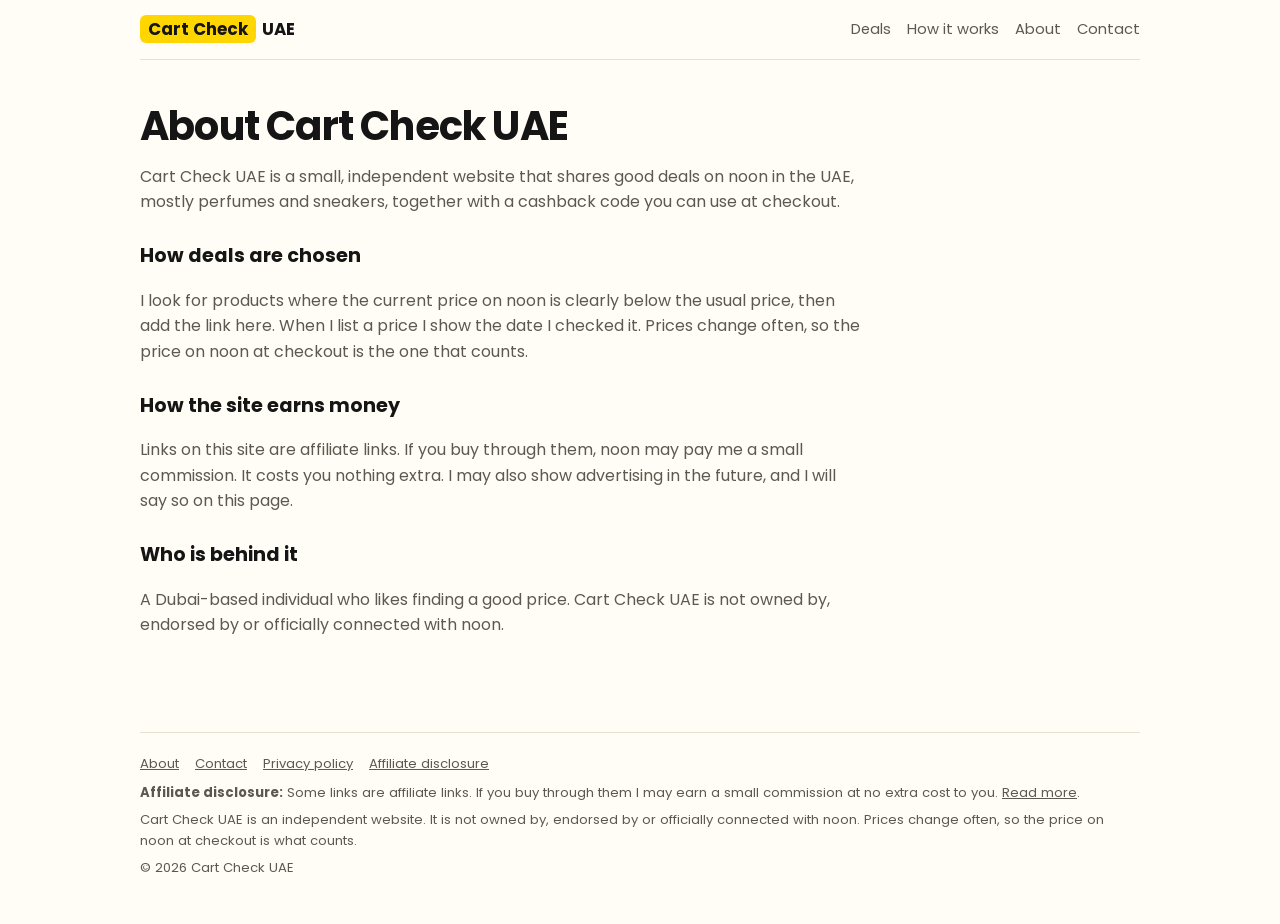
==== about.html @ 0d457709 "Add files via upload" ====
<!doctype html>
<html lang="en"><head><meta charset="utf-8"><meta name="viewport" content="width=device-width, initial-scale=1">
<title>About Cart Check UAE</title><meta name="description" content="What Cart Check UAE is, how deals are chosen and how the site earns money.">
<link rel="stylesheet" href="https://fonts.googleapis.com/css2?family=Poppins:wght@400;600;700&display=swap"><link rel="stylesheet" href="style.css"></head><body><div class="wrap"><nav aria-label="Main"><a class="logo" href="index.html"><span>Cart Check</span>UAE</a><ul><li><a href="index.html#deals">Deals</a></li><li><a href="index.html#how">How it works</a></li><li><a href="about.html">About</a></li><li><a href="contact.html">Contact</a></li></ul></nav><main class="page"><h1>About Cart Check UAE</h1>
<p>Cart Check UAE is a small, independent website that shares good deals on noon in the UAE, mostly perfumes and sneakers, together with a cashback code you can use at checkout.</p>
<h2>How deals are chosen</h2><p>I look for products where the current price on noon is clearly below the usual price, then add the link here. When I list a price I show the date I checked it. Prices change often, so the price on noon at checkout is the one that counts.</p>
<h2>How the site earns money</h2><p>Links on this site are affiliate links. If you buy through them, noon may pay me a small commission. It costs you nothing extra. I may also show advertising in the future, and I will say so on this page.</p>
<h2>Who is behind it</h2><p>A Dubai-based individual who likes finding a good price. Cart Check UAE is not owned by, endorsed by or officially connected with noon.</p></main><footer><ul><li><a href="about.html">About</a></li><li><a href="contact.html">Contact</a></li><li><a href="privacy.html">Privacy policy</a></li><li><a href="disclosure.html">Affiliate disclosure</a></li></ul><p><b>Affiliate disclosure:</b> Some links are affiliate links. If you buy through them I may earn a small commission at no extra cost to you. <a href="disclosure.html">Read more</a>.</p><p>Cart Check UAE is an independent website. It is not owned by, endorsed by or officially connected with noon. Prices change often, so the price on noon at checkout is what counts.</p><p>&copy; 2026 Cart Check UAE</p></footer></div></body></html>
---- style.css ----
:root{--bg:#fffdf5;--card:#fff;--fg:#151515;--muted:#5c5a50;--line:#e6e1cc;--accent:#ffd600;--ink:#151515;--red:#c81e32}
@media (prefers-color-scheme:dark){:root{--bg:#121110;--card:#1c1b19;--fg:#f4f1e6;--muted:#a9a592;--line:#33312b;--red:#ff6b7a}}
*{box-sizing:border-box}
html{scroll-behavior:smooth}
body{margin:0;background:var(--bg);color:var(--fg);font:16px/1.6 Poppins,system-ui,sans-serif;padding-left:max(16px,env(safe-area-inset-left,0px));padding-right:max(16px,env(safe-area-inset-right,0px))}
.wrap{max-width:1000px;margin:0 auto}
a{color:inherit}
nav{display:flex;flex-wrap:wrap;gap:6px 18px;align-items:center;justify-content:space-between;padding:16px 0;border-bottom:1px solid var(--line)}
.logo{font-weight:700;text-decoration:none;font-size:1.05rem}
.logo span{background:var(--accent);color:var(--ink);padding:2px 8px;border-radius:6px;margin-right:6px}
nav ul{display:flex;gap:16px;list-style:none;margin:0;padding:0;font-size:.92rem}
nav ul a{text-decoration:none;color:var(--muted)}nav ul a:hover{color:var(--fg)}
.hero{padding:44px 0 26px}
.kicker{font-size:.78rem;letter-spacing:.12em;text-transform:uppercase;color:var(--muted)}
h1{font-size:clamp(2rem,6vw,3.3rem);line-height:1.1;margin:10px 0 12px;letter-spacing:-.02em}
h1 mark{background:var(--accent);color:var(--ink);padding:0 .15em;border-radius:6px}
.lead{color:var(--muted);max-width:58ch;font-size:1.05rem;margin:0 0 22px}
.code{display:flex;flex-wrap:wrap;gap:12px 16px;align-items:center;background:var(--accent);color:var(--ink);border-radius:18px;padding:18px 20px;margin:0 0 8px}
.code b{font-size:2rem;letter-spacing:.07em;background:var(--ink);color:#ffd600;border-radius:12px;padding:2px 16px}
.code p{margin:0;flex:1 1 230px;font-size:.93rem}
button{font:inherit;cursor:pointer}
.copy{border:2px solid var(--ink);background:transparent;color:var(--ink);border-radius:10px;padding:8px 16px;font-weight:600}
.fine{font-size:.8rem;color:var(--muted);margin:0 0 6px}
h2.sec{font-size:1.5rem;margin:40px 0 4px}
.sub2{color:var(--muted);margin:0 0 16px}
.search input{width:100%;border:2px solid var(--line);background:var(--card);color:var(--fg);border-radius:14px;padding:13px 16px;font:inherit}
.search input:focus{outline:3px solid var(--accent);border-color:var(--fg)}
.chips{display:flex;flex-wrap:wrap;gap:8px;margin:12px 0 18px}
.chip{border:1.5px solid var(--line);background:var(--card);color:var(--fg);border-radius:999px;padding:6px 15px;font-size:.9rem}
.chip[aria-pressed=true]{background:var(--fg);color:var(--bg);border-color:var(--fg)}
.grid{display:grid;grid-template-columns:repeat(auto-fill,minmax(240px,1fr));gap:14px;padding:0;margin:0;list-style:none}
.item{background:var(--card);border:1px solid var(--line);border-radius:16px;padding:16px;display:flex;flex-direction:column;gap:6px;min-width:0}
.item small{color:var(--muted);text-transform:uppercase;letter-spacing:.08em;font-size:.7rem}
.item h3{font-size:1rem;margin:0;line-height:1.35}
.price{font-weight:700;font-size:1.3rem}
.price s{color:var(--muted);font-weight:400;font-size:.9rem;margin-left:6px}
.price em{display:block;font-style:normal;font-weight:400;font-size:.72rem;color:var(--muted)}
.nop{font-size:.88rem;color:var(--muted)}
.go{margin-top:auto;text-align:center;background:var(--accent);color:var(--ink);text-decoration:none;font-weight:700;border-radius:10px;padding:10px 12px}
.empty{color:var(--muted);padding:24px 0}
.steps{display:grid;grid-template-columns:repeat(auto-fit,minmax(220px,1fr));gap:14px;padding:0;margin:0;list-style:none;counter-reset:s}
.steps li{background:var(--card);border:1px solid var(--line);border-radius:16px;padding:16px 16px 16px 58px;position:relative;min-width:0}
.steps li:before{counter-increment:s;content:counter(s);position:absolute;left:16px;top:14px;width:30px;height:30px;border-radius:50%;background:var(--accent);color:var(--ink);font-weight:700;display:grid;place-items:center}
.row{display:flex;flex-wrap:wrap;gap:8px}
details{border-top:1px solid var(--line);padding:12px 0}
details:last-of-type{border-bottom:1px solid var(--line)}
summary{cursor:pointer;font-weight:600}
details p{margin:8px 0 0;color:var(--muted)}
.page{padding:34px 0;max-width:720px}
.page h1{font-size:clamp(1.8rem,5vw,2.5rem)}
.page h2{font-size:1.2rem;margin:26px 0 4px}
.page p,.page li{color:var(--muted)}
footer{border-top:1px solid var(--line);margin-top:44px;padding:20px 0 40px;color:var(--muted);font-size:.82rem}
footer p{margin:6px 0}
footer ul{display:flex;flex-wrap:wrap;gap:6px 16px;list-style:none;padding:0;margin:0 0 8px}
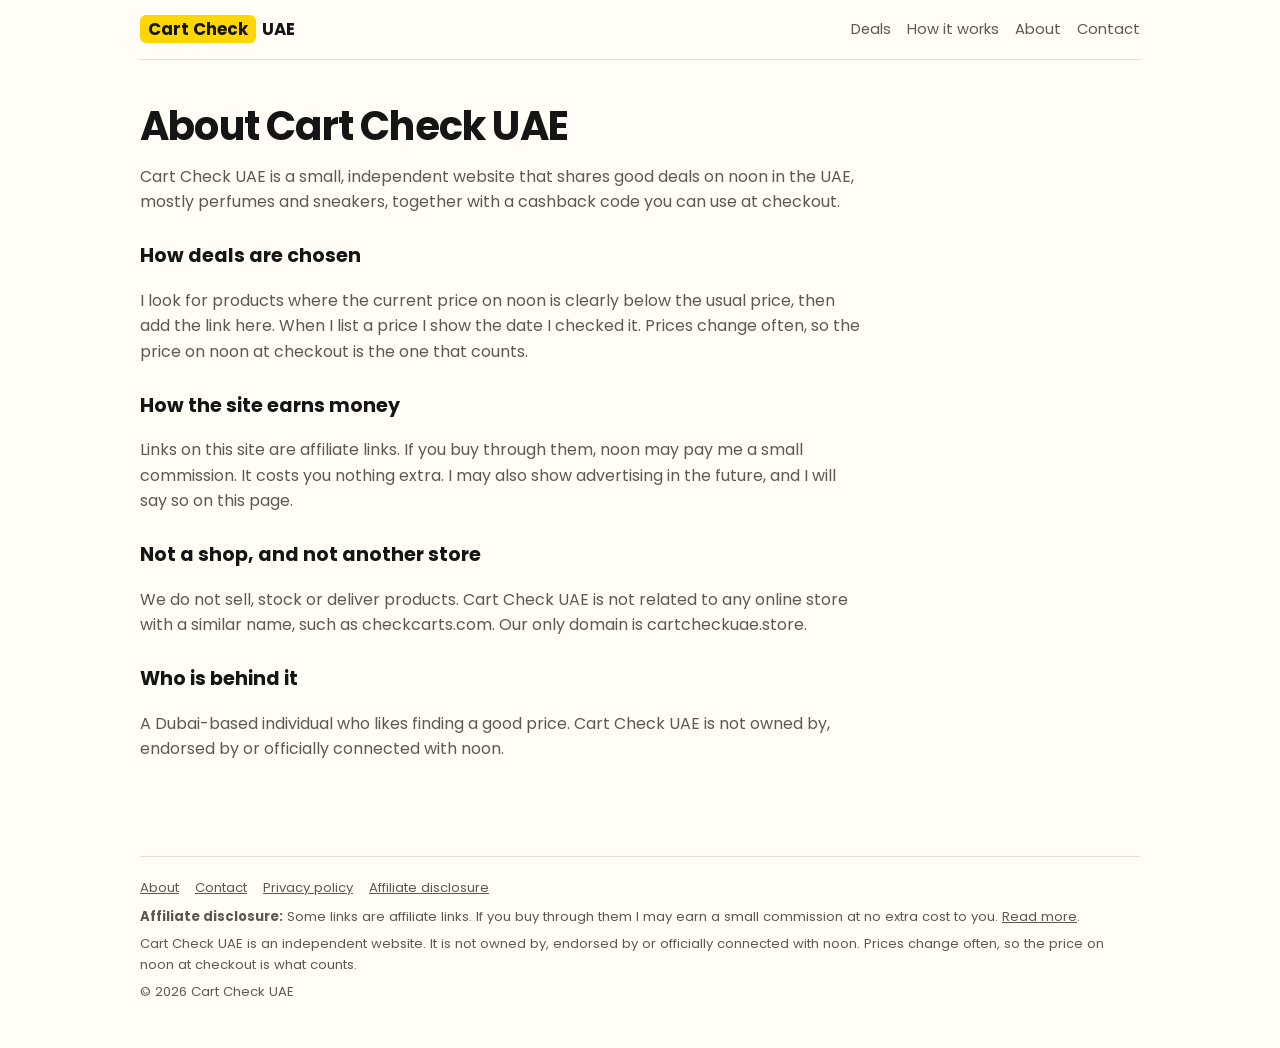
==== commit 81a5face: "Add files via upload" ====
--- a/about.html
+++ b/about.html
@@ -5,4 +5,5 @@
 <p>Cart Check UAE is a small, independent website that shares good deals on noon in the UAE, mostly perfumes and sneakers, together with a cashback code you can use at checkout.</p>
 <h2>How deals are chosen</h2><p>I look for products where the current price on noon is clearly below the usual price, then add the link here. When I list a price I show the date I checked it. Prices change often, so the price on noon at checkout is the one that counts.</p>
 <h2>How the site earns money</h2><p>Links on this site are affiliate links. If you buy through them, noon may pay me a small commission. It costs you nothing extra. I may also show advertising in the future, and I will say so on this page.</p>
+<h2>Not a shop, and not another store</h2><p>We do not sell, stock or deliver products. Cart Check UAE is not related to any online store with a similar name, such as checkcarts.com. Our only domain is cartcheckuae.store.</p>
 <h2>Who is behind it</h2><p>A Dubai-based individual who likes finding a good price. Cart Check UAE is not owned by, endorsed by or officially connected with noon.</p></main><footer><ul><li><a href="about.html">About</a></li><li><a href="contact.html">Contact</a></li><li><a href="privacy.html">Privacy policy</a></li><li><a href="disclosure.html">Affiliate disclosure</a></li></ul><p><b>Affiliate disclosure:</b> Some links are affiliate links. If you buy through them I may earn a small commission at no extra cost to you. <a href="disclosure.html">Read more</a>.</p><p>Cart Check UAE is an independent website. It is not owned by, endorsed by or officially connected with noon. Prices change often, so the price on noon at checkout is what counts.</p><p>&copy; 2026 Cart Check UAE</p></footer></div></body></html>
--- a/style.css
+++ b/style.css
@@ -53,3 +53,4 @@
 footer{border-top:1px solid var(--line);margin-top:44px;padding:20px 0 40px;color:var(--muted);font-size:.82rem}
 footer p{margin:6px 0}
 footer ul{display:flex;flex-wrap:wrap;gap:6px 16px;list-style:none;padding:0;margin:0 0 8px}
+.own{background:var(--card);border:1px solid var(--line);border-radius:16px;padding:18px;display:grid;gap:14px}.own .go{padding:10px 16px;margin:0}.go.alt{background:transparent;border:2px solid var(--fg);color:var(--fg)}
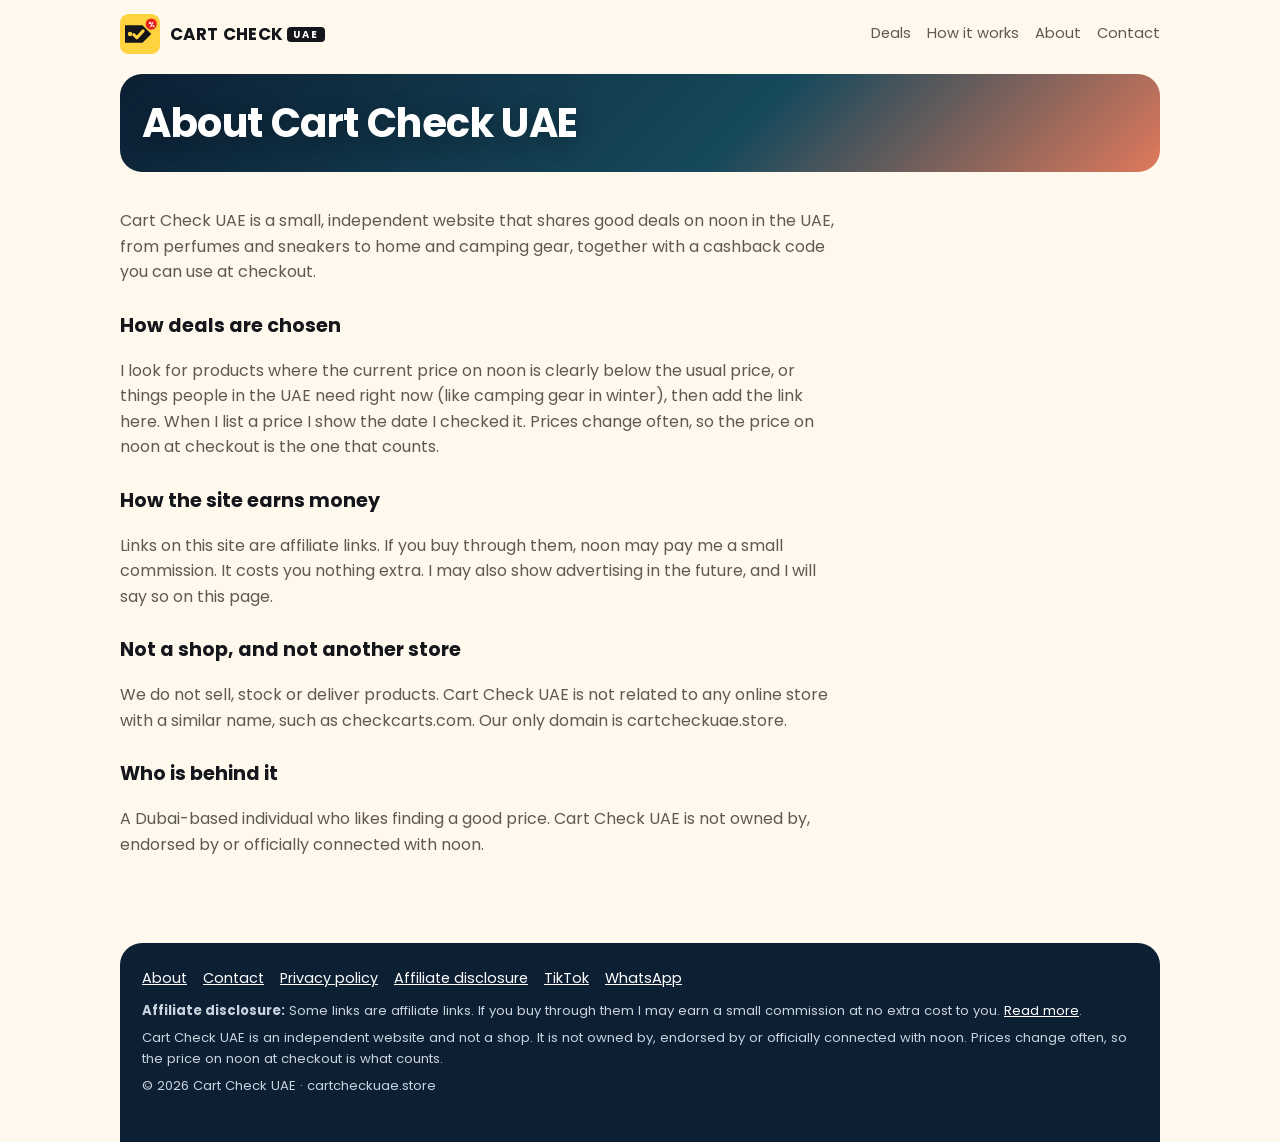
==== commit f5795b00: "Add files via upload" ====
--- a/about.html
+++ b/about.html
@@ -1,9 +1,10 @@
 <!doctype html>
 <html lang="en"><head><meta charset="utf-8"><meta name="viewport" content="width=device-width, initial-scale=1">
 <title>About Cart Check UAE</title><meta name="description" content="What Cart Check UAE is, how deals are chosen and how the site earns money.">
-<link rel="stylesheet" href="https://fonts.googleapis.com/css2?family=Poppins:wght@400;600;700&display=swap"><link rel="stylesheet" href="style.css"></head><body><div class="wrap"><nav aria-label="Main"><a class="logo" href="index.html"><span>Cart Check</span>UAE</a><ul><li><a href="index.html#deals">Deals</a></li><li><a href="index.html#how">How it works</a></li><li><a href="about.html">About</a></li><li><a href="contact.html">Contact</a></li></ul></nav><main class="page"><h1>About Cart Check UAE</h1>
-<p>Cart Check UAE is a small, independent website that shares good deals on noon in the UAE, mostly perfumes and sneakers, together with a cashback code you can use at checkout.</p>
-<h2>How deals are chosen</h2><p>I look for products where the current price on noon is clearly below the usual price, then add the link here. When I list a price I show the date I checked it. Prices change often, so the price on noon at checkout is the one that counts.</p>
+<meta property="og:title" content="About Cart Check UAE"><meta property="og:description" content="What Cart Check UAE is, how deals are chosen and how the site earns money."><meta name="theme-color" content="#0c1f33">
+<link rel="icon" href="data:image/svg+xml,%3Csvg xmlns='http://www.w3.org/2000/svg' viewBox='0 0 64 64'%3E%3Crect width='64' height='64' rx='14' fill='%23ffd23f'/%3E%3Cpath d='M8 18h28l14 14-14 14H8z' fill='%23111'/%3E%3Cpath d='M20 33l5 5 10-11' fill='none' stroke='%23ffd23f' stroke-width='5' stroke-linecap='round' stroke-linejoin='round'/%3E%3Ccircle cx='50' cy='16' r='10' fill='%23e5231b'/%3E%3C/svg%3E"><link rel="stylesheet" href="https://fonts.googleapis.com/css2?family=Poppins:wght@400;600;700&display=swap"><link rel="stylesheet" href="style.css"></head><body><div class="wrap"><nav aria-label="Main"><a class="logo" href="index.html"><svg viewBox="0 0 64 64" aria-hidden="true"><rect width="64" height="64" rx="14" fill="#ffd23f"/><path d="M8 18h28l14 14-14 14H8z" fill="#14161c"/><circle cx="16" cy="32" r="3.5" fill="#ffd23f"/><path d="M22 33l5 5 10-11" fill="none" stroke="#ffd23f" stroke-width="5" stroke-linecap="round" stroke-linejoin="round"/><circle cx="50" cy="16" r="10" fill="#e5231b" stroke="#ffd23f" stroke-width="2"/><text x="50" y="20" text-anchor="middle" font-family="Poppins,Arial" font-weight="700" font-size="11" fill="#fff">%</text></svg><span>CART CHECK<small>UAE</small></span></a><ul><li><a href="index.html#deals">Deals</a></li><li><a href="index.html#how">How it works</a></li><li><a href="about.html">About</a></li><li><a href="contact.html">Contact</a></li></ul></nav><header class="pagehead"><h1>About Cart Check UAE</h1></header><main class="page">
+<p>Cart Check UAE is a small, independent website that shares good deals on noon in the UAE, from perfumes and sneakers to home and camping gear, together with a cashback code you can use at checkout.</p>
+<h2>How deals are chosen</h2><p>I look for products where the current price on noon is clearly below the usual price, or things people in the UAE need right now (like camping gear in winter), then add the link here. When I list a price I show the date I checked it. Prices change often, so the price on noon at checkout is the one that counts.</p>
 <h2>How the site earns money</h2><p>Links on this site are affiliate links. If you buy through them, noon may pay me a small commission. It costs you nothing extra. I may also show advertising in the future, and I will say so on this page.</p>
 <h2>Not a shop, and not another store</h2><p>We do not sell, stock or deliver products. Cart Check UAE is not related to any online store with a similar name, such as checkcarts.com. Our only domain is cartcheckuae.store.</p>
-<h2>Who is behind it</h2><p>A Dubai-based individual who likes finding a good price. Cart Check UAE is not owned by, endorsed by or officially connected with noon.</p></main><footer><ul><li><a href="about.html">About</a></li><li><a href="contact.html">Contact</a></li><li><a href="privacy.html">Privacy policy</a></li><li><a href="disclosure.html">Affiliate disclosure</a></li></ul><p><b>Affiliate disclosure:</b> Some links are affiliate links. If you buy through them I may earn a small commission at no extra cost to you. <a href="disclosure.html">Read more</a>.</p><p>Cart Check UAE is an independent website. It is not owned by, endorsed by or officially connected with noon. Prices change often, so the price on noon at checkout is what counts.</p><p>&copy; 2026 Cart Check UAE</p></footer></div></body></html>+<h2>Who is behind it</h2><p>A Dubai-based individual who likes finding a good price. Cart Check UAE is not owned by, endorsed by or officially connected with noon.</p></main><footer><ul><li><a href="about.html">About</a></li><li><a href="contact.html">Contact</a></li><li><a href="privacy.html">Privacy policy</a></li><li><a href="disclosure.html">Affiliate disclosure</a></li><li><a href="https://www.tiktok.com/@cart.check.uae" rel="noopener">TikTok</a></li><li><a href="https://wa.me/971508201589" rel="noopener">WhatsApp</a></li></ul><p><b>Affiliate disclosure:</b> Some links are affiliate links. If you buy through them I may earn a small commission at no extra cost to you. <a href="disclosure.html">Read more</a>.</p><p>Cart Check UAE is an independent website and not a shop. It is not owned by, endorsed by or officially connected with noon. Prices change often, so the price on noon at checkout is what counts.</p><p>&copy; 2026 Cart Check UAE &middot; cartcheckuae.store</p></footer></div></body></html>
--- a/style.css
+++ b/style.css
@@ -1,56 +1,88 @@
-:root{--bg:#fffdf5;--card:#fff;--fg:#151515;--muted:#5c5a50;--line:#e6e1cc;--accent:#ffd600;--ink:#151515;--red:#c81e32}
-@media (prefers-color-scheme:dark){:root{--bg:#121110;--card:#1c1b19;--fg:#f4f1e6;--muted:#a9a592;--line:#33312b;--red:#ff6b7a}}
+:root{--bg:#fff8ec;--card:#ffffff;--fg:#14161c;--muted:#5d5a52;--line:#eadfca;--yellow:#ffd23f;--ink:#14161c;--red:#e5231b;--night:#0c1f33;--teal:#16495c;--sunset:#e0795b;--purple:#6b4bb8;--purple-bg:#f2edff;
+--c-frag:#fde7ef;--c-frag-i:#c2185b;--c-shoes:#e3f2fd;--c-shoes-i:#1565c0;--c-fashion:#fff3d6;--c-fashion-i:#b26a00;--c-home:#e0f4f1;--c-home-i:#00796b;--c-camp:#e8f3df;--c-camp-i:#3d7a1f;--c-other:#eeeeee;--c-other-i:#444}
+@media (prefers-color-scheme:dark){:root:not([data-theme="light"]){--bg:#0b1522;--card:#132235;--fg:#f3efe6;--muted:#a9b3c0;--line:#22344a;--purple-bg:#231c3d;--purple:#b9a2ff;
+--c-frag:#3a1f2b;--c-frag-i:#ff8fb6;--c-shoes:#16314d;--c-shoes-i:#8cc4ff;--c-fashion:#3a2e12;--c-fashion-i:#ffc861;--c-home:#123631;--c-home-i:#6fd9c8;--c-camp:#1d3317;--c-camp-i:#9ed97a;--c-other:#2a2f36;--c-other-i:#ddd;color-scheme:dark}}
 *{box-sizing:border-box}
 html{scroll-behavior:smooth}
 body{margin:0;background:var(--bg);color:var(--fg);font:16px/1.6 Poppins,system-ui,sans-serif;padding-left:max(16px,env(safe-area-inset-left,0px));padding-right:max(16px,env(safe-area-inset-right,0px))}
-.wrap{max-width:1000px;margin:0 auto}
+.wrap{max-width:1040px;margin:0 auto}
 a{color:inherit}
-nav{display:flex;flex-wrap:wrap;gap:6px 18px;align-items:center;justify-content:space-between;padding:16px 0;border-bottom:1px solid var(--line)}
-.logo{font-weight:700;text-decoration:none;font-size:1.05rem}
-.logo span{background:var(--accent);color:var(--ink);padding:2px 8px;border-radius:6px;margin-right:6px}
-nav ul{display:flex;gap:16px;list-style:none;margin:0;padding:0;font-size:.92rem}
+button{font:inherit;cursor:pointer}
+/* nav */
+nav{display:flex;flex-wrap:wrap;gap:8px 18px;align-items:center;justify-content:space-between;padding:14px 0}
+.logo{display:flex;align-items:center;gap:10px;font-weight:700;text-decoration:none;font-size:1.05rem;letter-spacing:.02em}
+.logo svg{width:40px;height:40px;flex:none}
+.logo small{background:var(--ink);color:#fff;font-size:.62rem;letter-spacing:.2em;padding:1px 6px;border-radius:4px;margin-left:4px;vertical-align:middle}
+nav ul{display:flex;flex-wrap:wrap;gap:4px 16px;list-style:none;margin:0;padding:0;font-size:.92rem}
 nav ul a{text-decoration:none;color:var(--muted)}nav ul a:hover{color:var(--fg)}
-.hero{padding:44px 0 26px}
-.kicker{font-size:.78rem;letter-spacing:.12em;text-transform:uppercase;color:var(--muted)}
-h1{font-size:clamp(2rem,6vw,3.3rem);line-height:1.1;margin:10px 0 12px;letter-spacing:-.02em}
-h1 mark{background:var(--accent);color:var(--ink);padding:0 .15em;border-radius:6px}
-.lead{color:var(--muted);max-width:58ch;font-size:1.05rem;margin:0 0 22px}
-.code{display:flex;flex-wrap:wrap;gap:12px 16px;align-items:center;background:var(--accent);color:var(--ink);border-radius:18px;padding:18px 20px;margin:0 0 8px}
-.code b{font-size:2rem;letter-spacing:.07em;background:var(--ink);color:#ffd600;border-radius:12px;padding:2px 16px}
-.code p{margin:0;flex:1 1 230px;font-size:.93rem}
-button{font:inherit;cursor:pointer}
+/* hero */
+.hero{position:relative;overflow:hidden;border-radius:26px;background:linear-gradient(180deg,#0c1f33 0%,#16495c 55%,#e0795b 100%);color:#fff;padding:40px 24px 150px;margin-top:6px}
+.hero .sky{position:absolute;left:0;right:0;bottom:-2px;width:100%;height:150px}
+.hero-in{position:relative;max-width:640px}
+.kicker{display:inline-block;background:rgba(255,255,255,.14);border:1px solid rgba(255,255,255,.25);border-radius:999px;padding:4px 14px;font-size:.78rem;letter-spacing:.1em;text-transform:uppercase}
+h1{font-size:clamp(2.1rem,6.5vw,3.6rem);line-height:1.05;margin:14px 0 12px;letter-spacing:-.01em;text-wrap:balance;text-shadow:0 4px 24px rgba(0,0,0,.3)}
+h1 mark{background:var(--yellow);color:var(--ink);padding:0 .18em;border-radius:8px;text-shadow:none;box-decoration-break:clone;-webkit-box-decoration-break:clone}
+.lead{color:#e9eef3;max-width:52ch;font-size:1.04rem;margin:0 0 20px}
+.badge{position:absolute;right:26px;top:26px;width:96px;height:96px;border-radius:50%;background:var(--red);border:5px solid #fff;color:#fff;font-weight:700;font-size:2rem;line-height:1;display:flex;flex-direction:column;align-items:center;justify-content:center;transform:rotate(10deg);box-shadow:0 8px 24px rgba(0,0,0,.25)}
+.badge small{font-size:.95rem;letter-spacing:.1em}
+@media (max-width:640px){.badge{width:70px;height:70px;font-size:1.5rem;right:14px;top:14px;border-width:4px}.badge small{font-size:.7rem}.hero{padding-top:96px}}
+.code{display:flex;flex-wrap:wrap;gap:12px 16px;align-items:center;background:var(--yellow);color:var(--ink);border-radius:18px;padding:16px 18px;box-shadow:0 10px 30px rgba(0,0,0,.25);max-width:560px}
+.code b{font-size:1.9rem;letter-spacing:.08em;background:var(--ink);color:var(--yellow);border-radius:12px;padding:2px 16px}
+.code p{margin:0;flex:1 1 200px;font-size:.92rem}
 .copy{border:2px solid var(--ink);background:transparent;color:var(--ink);border-radius:10px;padding:8px 16px;font-weight:600}
+.copy:hover{background:var(--ink);color:var(--yellow)}
+.notshop{margin:14px 0 0;font-size:.85rem;color:#e9eef3;max-width:560px}
 .fine{font-size:.8rem;color:var(--muted);margin:0 0 6px}
-h2.sec{font-size:1.5rem;margin:40px 0 4px}
+/* sections */
+h2.sec{font-size:clamp(1.4rem,4vw,1.8rem);margin:46px 0 4px;text-wrap:balance}
 .sub2{color:var(--muted);margin:0 0 16px}
-.search input{width:100%;border:2px solid var(--line);background:var(--card);color:var(--fg);border-radius:14px;padding:13px 16px;font:inherit}
-.search input:focus{outline:3px solid var(--accent);border-color:var(--fg)}
-.chips{display:flex;flex-wrap:wrap;gap:8px;margin:12px 0 18px}
-.chip{border:1.5px solid var(--line);background:var(--card);color:var(--fg);border-radius:999px;padding:6px 15px;font-size:.9rem}
-.chip[aria-pressed=true]{background:var(--fg);color:var(--bg);border-color:var(--fg)}
-.grid{display:grid;grid-template-columns:repeat(auto-fill,minmax(240px,1fr));gap:14px;padding:0;margin:0;list-style:none}
-.item{background:var(--card);border:1px solid var(--line);border-radius:16px;padding:16px;display:flex;flex-direction:column;gap:6px;min-width:0}
-.item small{color:var(--muted);text-transform:uppercase;letter-spacing:.08em;font-size:.7rem}
-.item h3{font-size:1rem;margin:0;line-height:1.35}
+/* category tiles */
+.cats{display:grid;grid-template-columns:repeat(auto-fit,minmax(118px,1fr));gap:10px;margin:0 0 16px}
+.cat{display:flex;flex-direction:column;align-items:center;gap:4px;border:2px solid transparent;border-radius:16px;padding:12px 8px;font-weight:600;font-size:.9rem;background:var(--card);color:var(--fg);box-shadow:0 1px 0 var(--line)}
+.cat svg{width:30px;height:30px}
+.cat[aria-pressed=true]{border-color:var(--fg)}
+.search input{width:100%;border:2px solid var(--line);background:var(--card);color:var(--fg);border-radius:14px;padding:13px 16px;font:inherit;margin-bottom:14px}
+.search input:focus{outline:3px solid var(--yellow);border-color:var(--fg)}
+/* product grid */
+.grid{display:grid;grid-template-columns:repeat(auto-fill,minmax(230px,1fr));gap:14px;padding:0;margin:0;list-style:none}
+.item{background:var(--card);border:1px solid var(--line);border-radius:18px;overflow:hidden;display:flex;flex-direction:column;min-width:0;transition:transform .15s ease,box-shadow .15s ease}
+.item:hover{transform:translateY(-3px);box-shadow:0 12px 26px rgba(12,31,51,.12)}
+.thumb{position:relative;height:108px;display:grid;place-items:center}
+.thumb svg{width:56px;height:56px}
+.save{position:absolute;left:12px;top:12px;background:var(--red);color:#fff;font-weight:700;font-size:.75rem;border-radius:999px;padding:3px 10px}
+.body{padding:14px 16px 16px;display:flex;flex-direction:column;gap:6px;flex:1}
+.body small{color:var(--muted);text-transform:uppercase;letter-spacing:.08em;font-size:.68rem}
+.body h3{font-size:1rem;margin:0;line-height:1.35}
 .price{font-weight:700;font-size:1.3rem}
 .price s{color:var(--muted);font-weight:400;font-size:.9rem;margin-left:6px}
 .price em{display:block;font-style:normal;font-weight:400;font-size:.72rem;color:var(--muted)}
 .nop{font-size:.88rem;color:var(--muted)}
-.go{margin-top:auto;text-align:center;background:var(--accent);color:var(--ink);text-decoration:none;font-weight:700;border-radius:10px;padding:10px 12px}
+.go{margin-top:auto;text-align:center;background:var(--yellow);color:var(--ink);text-decoration:none;font-weight:700;border-radius:12px;padding:10px 12px}
+.go:hover{filter:brightness(.95)}
 .empty{color:var(--muted);padding:24px 0}
+/* own product */
+.own{background:var(--purple-bg);border:1px solid var(--line);border-left:6px solid var(--purple);border-radius:18px;padding:18px;display:grid;gap:14px}
+.own .tag{display:inline-block;background:var(--purple);color:#fff;font-size:.7rem;letter-spacing:.1em;text-transform:uppercase;border-radius:999px;padding:2px 10px;margin-bottom:6px}
+.row{display:flex;flex-wrap:wrap;gap:8px}
+.btn{display:inline-block;text-decoration:none;font-weight:700;border-radius:12px;padding:10px 16px;background:var(--purple);color:#fff}
+.btn.alt{background:transparent;border:2px solid var(--purple);color:var(--purple)}
+/* steps */
 .steps{display:grid;grid-template-columns:repeat(auto-fit,minmax(220px,1fr));gap:14px;padding:0;margin:0;list-style:none;counter-reset:s}
-.steps li{background:var(--card);border:1px solid var(--line);border-radius:16px;padding:16px 16px 16px 58px;position:relative;min-width:0}
-.steps li:before{counter-increment:s;content:counter(s);position:absolute;left:16px;top:14px;width:30px;height:30px;border-radius:50%;background:var(--accent);color:var(--ink);font-weight:700;display:grid;place-items:center}
-.row{display:flex;flex-wrap:wrap;gap:8px}
+.steps li{background:var(--card);border:1px solid var(--line);border-radius:18px;padding:16px 16px 16px 62px;position:relative;min-width:0}
+.steps li:before{counter-increment:s;content:counter(s);position:absolute;left:16px;top:14px;width:32px;height:32px;border-radius:50%;background:var(--yellow);color:var(--ink);font-weight:700;display:grid;place-items:center}
+.chip{border:1.5px solid var(--line);background:var(--card);color:var(--fg);border-radius:999px;padding:6px 15px;font-size:.9rem}
 details{border-top:1px solid var(--line);padding:12px 0}
 details:last-of-type{border-bottom:1px solid var(--line)}
 summary{cursor:pointer;font-weight:600}
 details p{margin:8px 0 0;color:var(--muted)}
-.page{padding:34px 0;max-width:720px}
-.page h1{font-size:clamp(1.8rem,5vw,2.5rem)}
+/* inner pages */
+.pagehead{border-radius:22px;background:linear-gradient(135deg,#0c1f33,#16495c 60%,#e0795b);color:#fff;padding:28px 22px;margin-top:6px}
+.pagehead h1{font-size:clamp(1.8rem,5vw,2.5rem);margin:0}
+.page{padding:20px 0;max-width:720px}
 .page h2{font-size:1.2rem;margin:26px 0 4px}
 .page p,.page li{color:var(--muted)}
-footer{border-top:1px solid var(--line);margin-top:44px;padding:20px 0 40px;color:var(--muted);font-size:.82rem}
+/* footer */
+footer{margin-top:50px;border-radius:22px 22px 0 0;background:#0c1f33;color:#c9d3de;padding:24px 22px 40px;font-size:.82rem}
+footer a{color:#fff}
 footer p{margin:6px 0}
-footer ul{display:flex;flex-wrap:wrap;gap:6px 16px;list-style:none;padding:0;margin:0 0 8px}
-.own{background:var(--card);border:1px solid var(--line);border-radius:16px;padding:18px;display:grid;gap:14px}.own .go{padding:10px 16px;margin:0}.go.alt{background:transparent;border:2px solid var(--fg);color:var(--fg)}
+footer ul{display:flex;flex-wrap:wrap;gap:6px 16px;list-style:none;padding:0;margin:0 0 10px;font-size:.9rem}
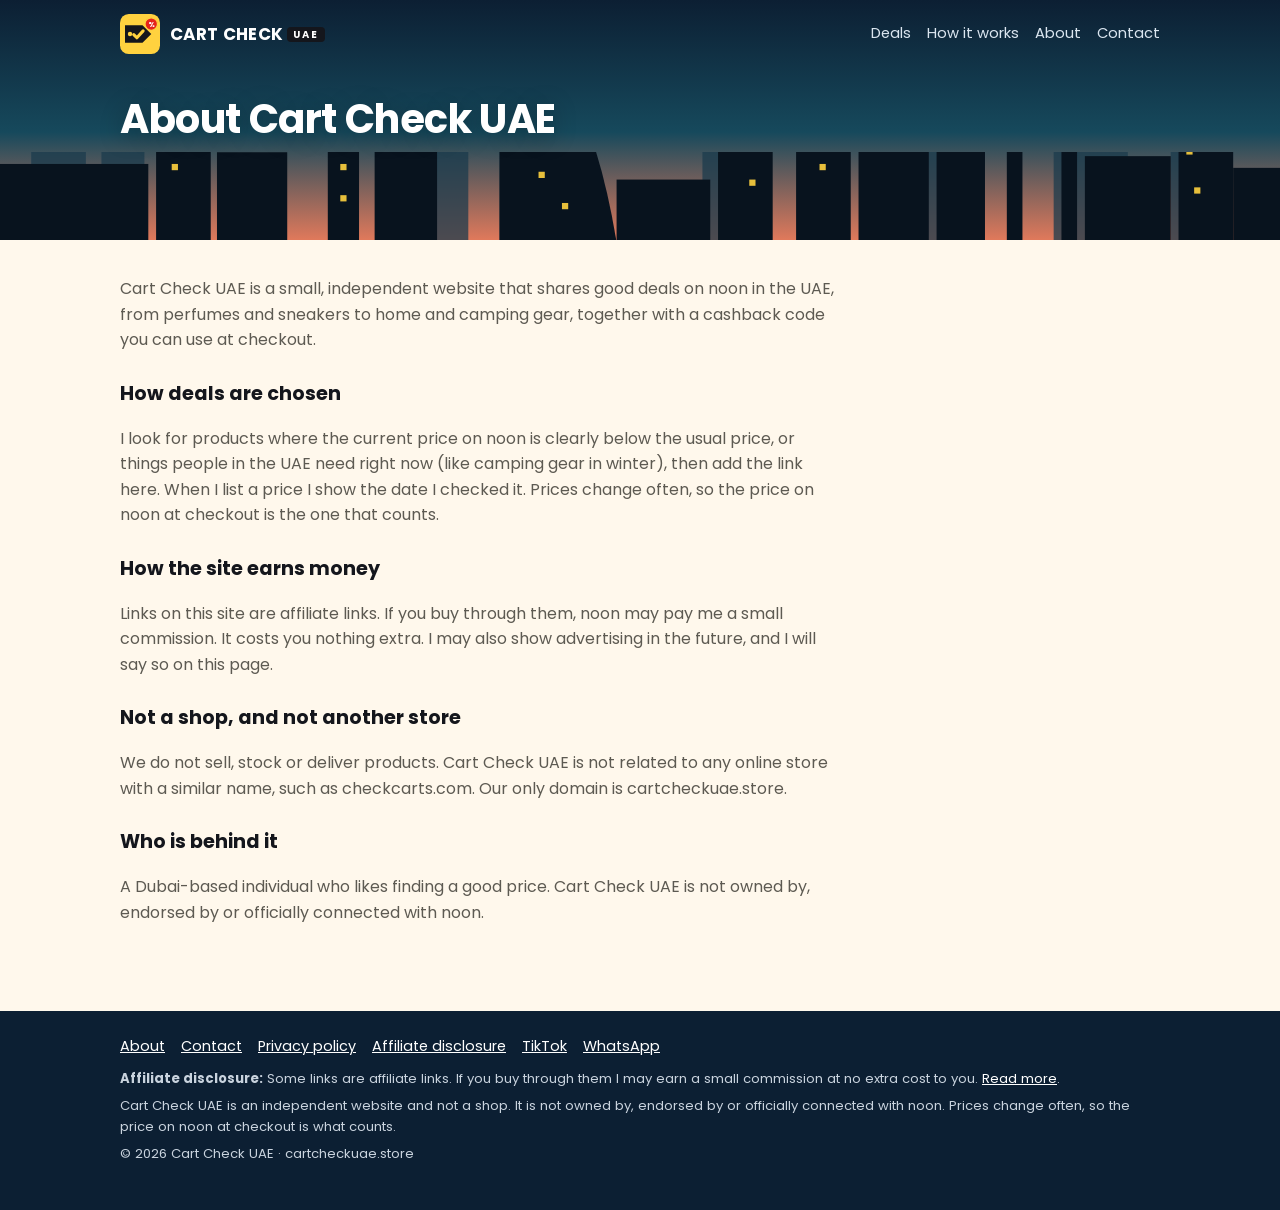
==== commit 26affda7: "Add files via upload" ====
--- a/about.html
+++ b/about.html
@@ -2,9 +2,12 @@
 <html lang="en"><head><meta charset="utf-8"><meta name="viewport" content="width=device-width, initial-scale=1">
 <title>About Cart Check UAE</title><meta name="description" content="What Cart Check UAE is, how deals are chosen and how the site earns money.">
 <meta property="og:title" content="About Cart Check UAE"><meta property="og:description" content="What Cart Check UAE is, how deals are chosen and how the site earns money."><meta name="theme-color" content="#0c1f33">
-<link rel="icon" href="data:image/svg+xml,%3Csvg xmlns='http://www.w3.org/2000/svg' viewBox='0 0 64 64'%3E%3Crect width='64' height='64' rx='14' fill='%23ffd23f'/%3E%3Cpath d='M8 18h28l14 14-14 14H8z' fill='%23111'/%3E%3Cpath d='M20 33l5 5 10-11' fill='none' stroke='%23ffd23f' stroke-width='5' stroke-linecap='round' stroke-linejoin='round'/%3E%3Ccircle cx='50' cy='16' r='10' fill='%23e5231b'/%3E%3C/svg%3E"><link rel="stylesheet" href="https://fonts.googleapis.com/css2?family=Poppins:wght@400;600;700&display=swap"><link rel="stylesheet" href="style.css"></head><body><div class="wrap"><nav aria-label="Main"><a class="logo" href="index.html"><svg viewBox="0 0 64 64" aria-hidden="true"><rect width="64" height="64" rx="14" fill="#ffd23f"/><path d="M8 18h28l14 14-14 14H8z" fill="#14161c"/><circle cx="16" cy="32" r="3.5" fill="#ffd23f"/><path d="M22 33l5 5 10-11" fill="none" stroke="#ffd23f" stroke-width="5" stroke-linecap="round" stroke-linejoin="round"/><circle cx="50" cy="16" r="10" fill="#e5231b" stroke="#ffd23f" stroke-width="2"/><text x="50" y="20" text-anchor="middle" font-family="Poppins,Arial" font-weight="700" font-size="11" fill="#fff">%</text></svg><span>CART CHECK<small>UAE</small></span></a><ul><li><a href="index.html#deals">Deals</a></li><li><a href="index.html#how">How it works</a></li><li><a href="about.html">About</a></li><li><a href="contact.html">Contact</a></li></ul></nav><header class="pagehead"><h1>About Cart Check UAE</h1></header><main class="page">
+<link rel="icon" href="data:image/svg+xml,%3Csvg xmlns='http://www.w3.org/2000/svg' viewBox='0 0 64 64'%3E%3Crect width='64' height='64' rx='14' fill='%23ffd23f'/%3E%3Cpath d='M8 18h28l14 14-14 14H8z' fill='%23111'/%3E%3Cpath d='M20 33l5 5 10-11' fill='none' stroke='%23ffd23f' stroke-width='5' stroke-linecap='round' stroke-linejoin='round'/%3E%3Ccircle cx='50' cy='16' r='10' fill='%23e5231b'/%3E%3C/svg%3E"><link rel="stylesheet" href="https://fonts.googleapis.com/css2?family=Poppins:wght@400;600;700&display=swap"><link rel="stylesheet" href="style.css?v=4"></head><body><div class="band small"><div class="wrap"><nav aria-label="Main"><a class="logo" href="index.html"><svg viewBox="0 0 64 64" width="40" height="40" aria-hidden="true"><rect width="64" height="64" rx="14" fill="#ffd23f"/><path d="M8 18h28l14 14-14 14H8z" fill="#14161c"/><circle cx="16" cy="32" r="3.5" fill="#ffd23f"/><path d="M22 33l5 5 10-11" fill="none" stroke="#ffd23f" stroke-width="5" stroke-linecap="round" stroke-linejoin="round"/><circle cx="50" cy="16" r="10" fill="#e5231b" stroke="#ffd23f" stroke-width="2"/><text x="50" y="20" text-anchor="middle" font-family="Poppins,Arial" font-weight="700" font-size="11" fill="#fff">%</text></svg><span>CART CHECK<small>UAE</small></span></a><ul><li><a href="index.html#deals">Deals</a></li><li><a href="index.html#how">How it works</a></li><li><a href="about.html">About</a></li><li><a href="contact.html">Contact</a></li></ul></nav><header class="pagehead"><h1>About Cart Check UAE</h1></header></div><svg class="sky" viewBox="0 0 1640 330" preserveAspectRatio="xMidYMax slice" aria-hidden="true">
+<g fill="#1b3b4d" opacity=".75"><rect x="40" y="170" width="70" height="160"/><rect x="130" y="140" width="55" height="190"/><rect x="520" y="150" width="80" height="180"/><rect x="640" y="190" width="90" height="140"/><rect x="900" y="160" width="60" height="170"/><rect x="1180" y="150" width="75" height="180"/><rect x="1350" y="185" width="95" height="145"/><rect x="1500" y="150" width="60" height="180"/></g>
+<g fill="#08131e"><rect x="0" y="230" width="190" height="100"/><rect x="200" y="190" width="70" height="140"/><rect x="278" y="215" width="90" height="115"/><path d="M420 330V150l12-80 8-60 8 60 12 80v180z"/><rect x="480" y="175" width="80" height="155"/><path d="M640 330V120q10-10 60-20 60 50 90 230z"/><rect x="790" y="250" width="120" height="80"/><rect x="920" y="160" width="70" height="170"/><path d="M1020 330V130q0-40 70-60v260z"/><rect x="1100" y="200" width="90" height="130"/><rect x="1200" y="150" width="62" height="180"/><path d="M1290 330V170h90v160h-20V190h-50v140z"/><rect x="1390" y="220" width="110" height="110"/><rect x="1510" y="170" width="70" height="160"/><rect x="1580" y="235" width="60" height="95"/></g>
+<g fill="#ffd23f" opacity=".9"><rect x="436" y="190" width="8" height="8"/><rect x="436" y="230" width="8" height="8"/><rect x="436" y="270" width="8" height="8"/><rect x="660" y="200" width="8" height="8"/><rect x="690" y="240" width="8" height="8"/><rect x="720" y="280" width="8" height="8"/><rect x="940" y="200" width="8" height="8"/><rect x="960" y="250" width="8" height="8"/><rect x="1050" y="170" width="8" height="8"/><rect x="1050" y="230" width="8" height="8"/><rect x="1220" y="200" width="8" height="8"/><rect x="1520" y="210" width="8" height="8"/><rect x="1530" y="260" width="8" height="8"/><rect x="220" y="230" width="8" height="8"/></g></svg></div><div class="wrap"><main class="page">
 <p>Cart Check UAE is a small, independent website that shares good deals on noon in the UAE, from perfumes and sneakers to home and camping gear, together with a cashback code you can use at checkout.</p>
 <h2>How deals are chosen</h2><p>I look for products where the current price on noon is clearly below the usual price, or things people in the UAE need right now (like camping gear in winter), then add the link here. When I list a price I show the date I checked it. Prices change often, so the price on noon at checkout is the one that counts.</p>
 <h2>How the site earns money</h2><p>Links on this site are affiliate links. If you buy through them, noon may pay me a small commission. It costs you nothing extra. I may also show advertising in the future, and I will say so on this page.</p>
 <h2>Not a shop, and not another store</h2><p>We do not sell, stock or deliver products. Cart Check UAE is not related to any online store with a similar name, such as checkcarts.com. Our only domain is cartcheckuae.store.</p>
-<h2>Who is behind it</h2><p>A Dubai-based individual who likes finding a good price. Cart Check UAE is not owned by, endorsed by or officially connected with noon.</p></main><footer><ul><li><a href="about.html">About</a></li><li><a href="contact.html">Contact</a></li><li><a href="privacy.html">Privacy policy</a></li><li><a href="disclosure.html">Affiliate disclosure</a></li><li><a href="https://www.tiktok.com/@cart.check.uae" rel="noopener">TikTok</a></li><li><a href="https://wa.me/971508201589" rel="noopener">WhatsApp</a></li></ul><p><b>Affiliate disclosure:</b> Some links are affiliate links. If you buy through them I may earn a small commission at no extra cost to you. <a href="disclosure.html">Read more</a>.</p><p>Cart Check UAE is an independent website and not a shop. It is not owned by, endorsed by or officially connected with noon. Prices change often, so the price on noon at checkout is what counts.</p><p>&copy; 2026 Cart Check UAE &middot; cartcheckuae.store</p></footer></div></body></html>+<h2>Who is behind it</h2><p>A Dubai-based individual who likes finding a good price. Cart Check UAE is not owned by, endorsed by or officially connected with noon.</p></main></div><footer><div class="wrap"><ul><li><a href="about.html">About</a></li><li><a href="contact.html">Contact</a></li><li><a href="privacy.html">Privacy policy</a></li><li><a href="disclosure.html">Affiliate disclosure</a></li><li><a href="https://www.tiktok.com/@cart.check.uae" rel="noopener">TikTok</a></li><li><a href="https://wa.me/971508201589" rel="noopener">WhatsApp</a></li></ul><p><b>Affiliate disclosure:</b> Some links are affiliate links. If you buy through them I may earn a small commission at no extra cost to you. <a href="disclosure.html">Read more</a>.</p><p>Cart Check UAE is an independent website and not a shop. It is not owned by, endorsed by or officially connected with noon. Prices change often, so the price on noon at checkout is what counts.</p><p>&copy; 2026 Cart Check UAE &middot; cartcheckuae.store</p></div></footer></body></html>
--- a/style.css
+++ b/style.css
@@ -4,28 +4,31 @@
 --c-frag:#3a1f2b;--c-frag-i:#ff8fb6;--c-shoes:#16314d;--c-shoes-i:#8cc4ff;--c-fashion:#3a2e12;--c-fashion-i:#ffc861;--c-home:#123631;--c-home-i:#6fd9c8;--c-camp:#1d3317;--c-camp-i:#9ed97a;--c-other:#2a2f36;--c-other-i:#ddd;color-scheme:dark}}
 *{box-sizing:border-box}
 html{scroll-behavior:smooth}
-body{margin:0;background:var(--bg);color:var(--fg);font:16px/1.6 Poppins,system-ui,sans-serif;padding-left:max(16px,env(safe-area-inset-left,0px));padding-right:max(16px,env(safe-area-inset-right,0px))}
-.wrap{max-width:1040px;margin:0 auto}
+body{margin:0;background:var(--bg);color:var(--fg);font:16px/1.6 Poppins,system-ui,sans-serif}
+.wrap{max-width:1072px;margin:0 auto;padding-left:max(16px,env(safe-area-inset-left,0px));padding-right:max(16px,env(safe-area-inset-right,0px))}
 a{color:inherit}
 button{font:inherit;cursor:pointer}
 /* nav */
 nav{display:flex;flex-wrap:wrap;gap:8px 18px;align-items:center;justify-content:space-between;padding:14px 0}
-.logo{display:flex;align-items:center;gap:10px;font-weight:700;text-decoration:none;font-size:1.05rem;letter-spacing:.02em}
+.logo{color:#fff;display:flex;align-items:center;gap:10px;font-weight:700;text-decoration:none;font-size:1.05rem;letter-spacing:.02em}
 .logo svg{width:40px;height:40px;flex:none}
 .logo small{background:var(--ink);color:#fff;font-size:.62rem;letter-spacing:.2em;padding:1px 6px;border-radius:4px;margin-left:4px;vertical-align:middle}
 nav ul{display:flex;flex-wrap:wrap;gap:4px 16px;list-style:none;margin:0;padding:0;font-size:.92rem}
-nav ul a{text-decoration:none;color:var(--muted)}nav ul a:hover{color:var(--fg)}
-/* hero */
-.hero{position:relative;overflow:hidden;border-radius:26px;background:linear-gradient(180deg,#0c1f33 0%,#16495c 55%,#e0795b 100%);color:#fff;padding:40px 24px 150px;margin-top:6px}
-.hero .sky{position:absolute;left:0;right:0;bottom:-2px;width:100%;height:150px}
+nav ul a{text-decoration:none;color:#dbe6f0}nav ul a:hover{color:#fff}
+/* band: full-width dusk background behind menu + hero */
+.band{position:relative;overflow:hidden;background:linear-gradient(180deg,#0c1f33 0%,#16495c 55%,#e0795b 100%);color:#fff;padding-top:max(0px,env(safe-area-inset-top,0px))}
+.band .wrap{position:relative;z-index:1}
+.band .sky{position:absolute;left:0;right:0;bottom:-2px;width:100%;height:min(210px,28vw);min-height:120px;z-index:0}
+.hero{position:relative;padding:34px 0 190px}
+.band.small .sky{height:90px;min-height:70px}
 .hero-in{position:relative;max-width:640px}
 .kicker{display:inline-block;background:rgba(255,255,255,.14);border:1px solid rgba(255,255,255,.25);border-radius:999px;padding:4px 14px;font-size:.78rem;letter-spacing:.1em;text-transform:uppercase}
 h1{font-size:clamp(2.1rem,6.5vw,3.6rem);line-height:1.05;margin:14px 0 12px;letter-spacing:-.01em;text-wrap:balance;text-shadow:0 4px 24px rgba(0,0,0,.3)}
 h1 mark{background:var(--yellow);color:var(--ink);padding:0 .18em;border-radius:8px;text-shadow:none;box-decoration-break:clone;-webkit-box-decoration-break:clone}
 .lead{color:#e9eef3;max-width:52ch;font-size:1.04rem;margin:0 0 20px}
-.badge{position:absolute;right:26px;top:26px;width:96px;height:96px;border-radius:50%;background:var(--red);border:5px solid #fff;color:#fff;font-weight:700;font-size:2rem;line-height:1;display:flex;flex-direction:column;align-items:center;justify-content:center;transform:rotate(10deg);box-shadow:0 8px 24px rgba(0,0,0,.25)}
+.badge{position:absolute;right:0;top:20px;width:96px;height:96px;border-radius:50%;background:var(--red);border:5px solid #fff;color:#fff;font-weight:700;font-size:2rem;line-height:1;display:flex;flex-direction:column;align-items:center;justify-content:center;transform:rotate(10deg);box-shadow:0 8px 24px rgba(0,0,0,.25)}
 .badge small{font-size:.95rem;letter-spacing:.1em}
-@media (max-width:640px){.badge{width:70px;height:70px;font-size:1.5rem;right:14px;top:14px;border-width:4px}.badge small{font-size:.7rem}.hero{padding-top:96px}}
+@media (max-width:640px){.badge{width:70px;height:70px;font-size:1.5rem;right:0;top:8px;border-width:4px}.badge small{font-size:.7rem}.hero{padding-top:86px;padding-bottom:150px}}
 .code{display:flex;flex-wrap:wrap;gap:12px 16px;align-items:center;background:var(--yellow);color:var(--ink);border-radius:18px;padding:16px 18px;box-shadow:0 10px 30px rgba(0,0,0,.25);max-width:560px}
 .code b{font-size:1.9rem;letter-spacing:.08em;background:var(--ink);color:var(--yellow);border-radius:12px;padding:2px 16px}
 .code p{margin:0;flex:1 1 200px;font-size:.92rem}
@@ -76,13 +79,13 @@
 summary{cursor:pointer;font-weight:600}
 details p{margin:8px 0 0;color:var(--muted)}
 /* inner pages */
-.pagehead{border-radius:22px;background:linear-gradient(135deg,#0c1f33,#16495c 60%,#e0795b);color:#fff;padding:28px 22px;margin-top:6px}
+.pagehead{padding:30px 0 100px}
 .pagehead h1{font-size:clamp(1.8rem,5vw,2.5rem);margin:0}
 .page{padding:20px 0;max-width:720px}
 .page h2{font-size:1.2rem;margin:26px 0 4px}
 .page p,.page li{color:var(--muted)}
 /* footer */
-footer{margin-top:50px;border-radius:22px 22px 0 0;background:#0c1f33;color:#c9d3de;padding:24px 22px 40px;font-size:.82rem}
+footer{margin-top:50px;background:#0c1f33;color:#c9d3de;padding:24px 22px 40px;font-size:.82rem}
 footer a{color:#fff}
 footer p{margin:6px 0}
 footer ul{display:flex;flex-wrap:wrap;gap:6px 16px;list-style:none;padding:0;margin:0 0 10px;font-size:.9rem}
